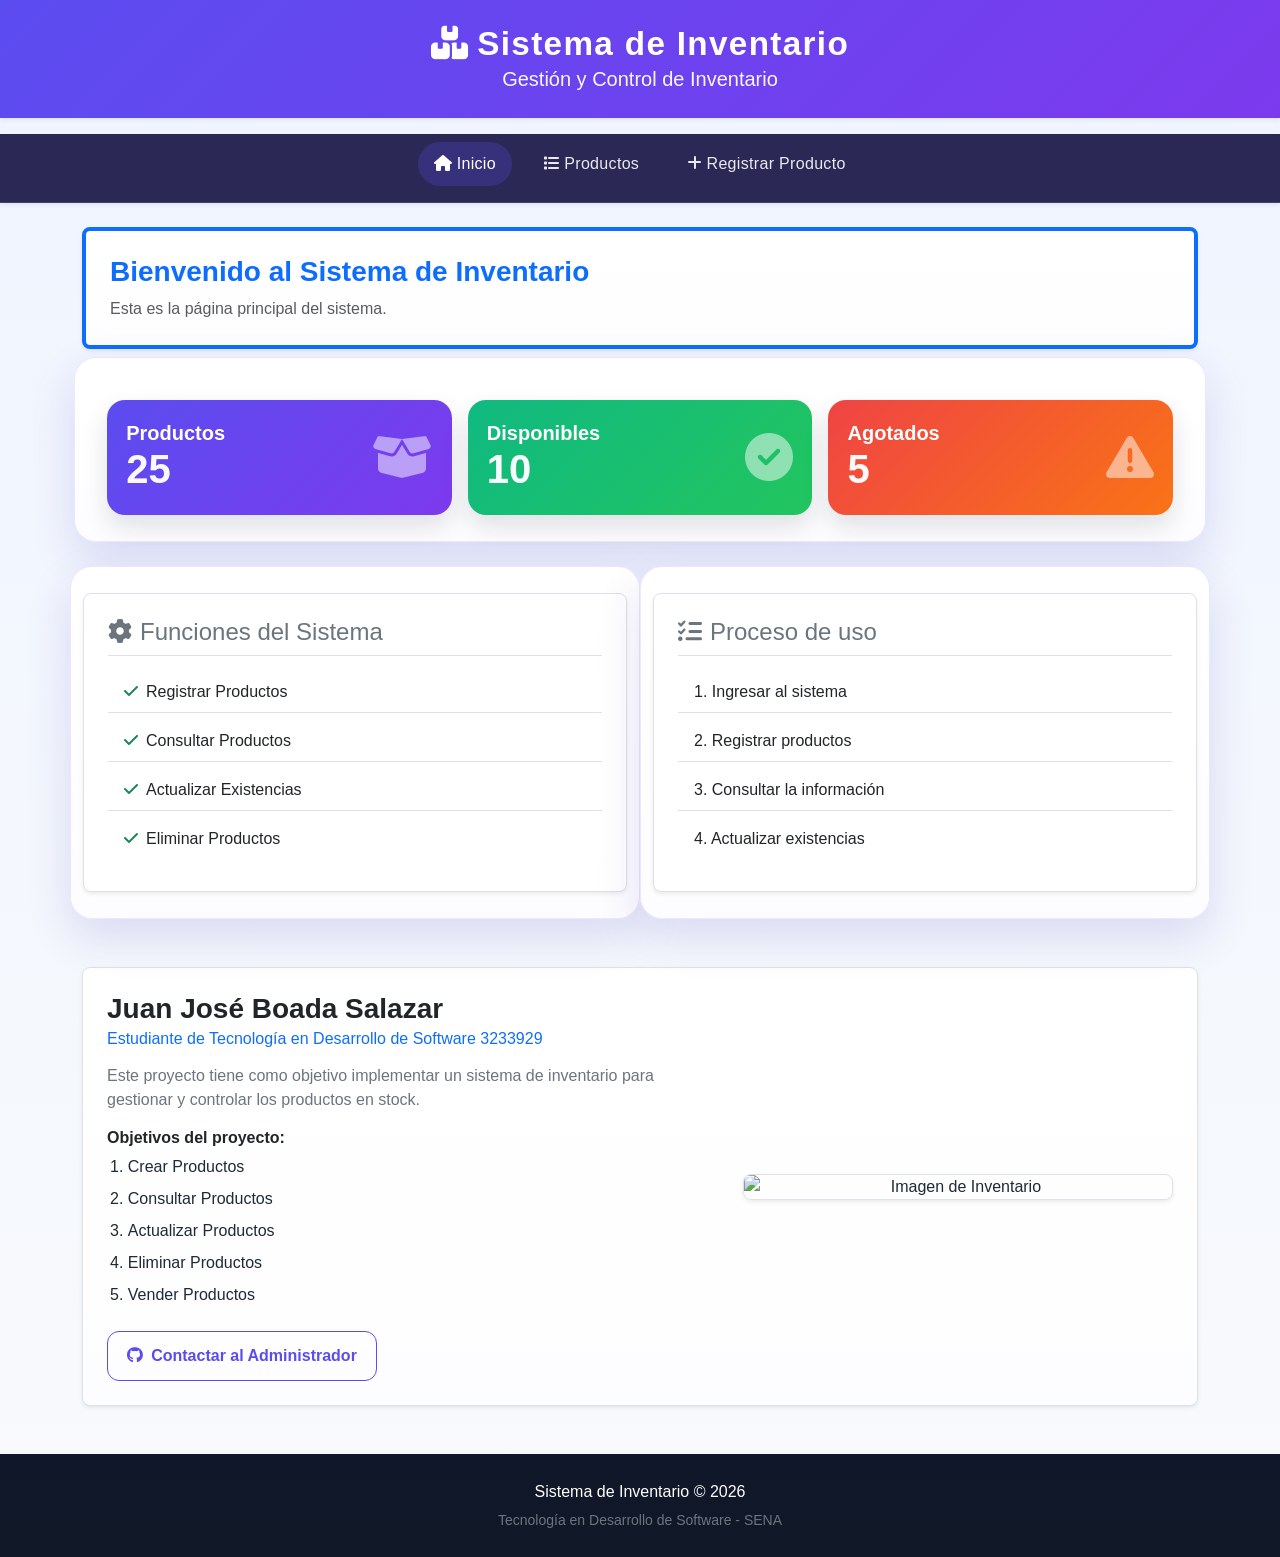
==== index.html @ 5a864a8e "Initial commit: Sistema de Inventario Frontend and Backend" ====
<!DOCTYPE html>
<html lang="es">

<head>
    <meta charset="UTF-8">
    <meta name="viewport" content="width=device-width, initial-scale=1.0">
    <title>Sistema de Inventario</title>

    <!-- CSS de Bootstrap 5 -->
    <link href="https://cdn.jsdelivr.net/npm/bootstrap@5.3.3/dist/css/bootstrap.min.css" rel="stylesheet">
    <!-- Font Awesome (Iconos) -->
    <link rel="stylesheet" href="https://cdnjs.cloudflare.com/ajax/libs/font-awesome/6.4.0/css/all.min.css">
    <!-- Tu archivo CSS local -->
    <link rel="stylesheet" href="estilos.css">

</head>

<body class="bg-light">
    <script src="app.js"></script>
    <header class="bg-primary text-white text-center py-4 mb-3 shadow-sm">
        <h1 class="fw-bold m-0"><i class="fa-solid fa-boxes-stacked me-2"></i>Sistema de Inventario</h1>
        <p class="lead m-0">Gestión y Control de Inventario</p>
    </header>

    <!-- Menú de Navegación -->
    <nav class="navbar navbar-expand-lg navbar-dark bg-dark mb-4 shadow-sm">
        <div class="container">
            <button class="navbar-toggler" type="button" data-bs-toggle="collapse" data-bs-target="#navbarNav">
                <span class="navbar-toggler-icon"></span>
            </button>
            <div class="collapse navbar-collapse justify-content-center" id="navbarNav">
                <ul class="navbar-nav gap-3">
                    <li class="nav-item">
                        <a class="nav-link active" href="index.html"><i class="fa-solid fa-house me-1"></i>Inicio</a>
                    </li>
                    <li class="nav-item">
                        <a class="nav-link" href="productos.html"><i class="fa-solid fa-list me-1"></i>Productos</a>
                    </li>
                    <li class="nav-item">
                        <a class="nav-link" href="form.html"><i class="fa-solid fa-plus me-1"></i>Registrar Producto</a>
                    </li>
                </ul>
            </div>
        </div>
    </nav>

    <!-- Contenido Principal -->
    <main class="container my-4">

        <!-- Sección: Mensaje de Bienvenida -->
        <section class="mb-4 p-4 bg-white rounded-3 shadow-sm border-start border-primary border-4">
            <h2 class="h3 text-primary fw-bold">Bienvenido al Sistema de Inventario</h2>
            <p class="mb-0 text-muted">Esta es la página principal del sistema.</p>
        </section>

        <!-- Tarjetas del Dashboard -->
        <section class="row g-3 mb-4">
            <div class="col-12 col-md-4">
                <div class="card h-100 shadow-sm border-0 bg-primary text-white">
                    <div class="card-body d-flex justify-content-between align-items-center">
                        <div>
                            <h3 class="h5 card-title m-0">Productos</h3>
                            <p class="display-6 fw-bold m-0">25</p>
                        </div>
                        <i class="fa-solid fa-box-open fa-3x opacity-50"></i>
                    </div>
                </div>
            </div>

            <div class="col-12 col-md-4">
                <div class="card h-100 shadow-sm border-0 bg-success text-white">
                    <div class="card-body d-flex justify-content-between align-items-center">
                        <div>
                            <h3 class="h5 card-title m-0">Disponibles</h3>
                            <p class="display-6 fw-bold m-0">10</p>
                        </div>
                        <i class="fa-solid fa-circle-check fa-3x opacity-50"></i>
                    </div>
                </div>
            </div>

            <div class="col-12 col-md-4">
                <div class="card h-100 shadow-sm border-0 bg-danger text-white">
                    <div class="card-body d-flex justify-content-between align-items-center">
                        <div>
                            <h3 class="h5 card-title m-0">Agotados</h3>
                            <p class="display-6 fw-bold m-0">5</p>
                        </div>
                        <i class="fa-solid fa-triangle-exclamation fa-3x opacity-50"></i>
                    </div>
                </div>
            </div>
        </section>

        <!-- Bloque de 2 Columnas para Listas de Funciones y Proceso -->
        <div class="row g-4 mb-4">
            <section class="col-12 col-md-6">
                <div class="p-4 bg-white rounded-3 shadow-sm h-100 border">
                    <h2 class="h4 text-secondary border-bottom pb-2 mb-3"><i class="fa-solid fa-gear me-2"></i>Funciones
                        del Sistema</h2>
                    <ul class="list-group list-group-flush">
                        <li class="list-group-item"><i class="fa-solid fa-check text-success me-2"></i>Registrar
                            Productos</li>
                        <li class="list-group-item"><i class="fa-solid fa-check text-success me-2"></i>Consultar
                            Productos</li>
                        <li class="list-group-item"><i class="fa-solid fa-check text-success me-2"></i>Actualizar
                            Existencias</li>
                        <li class="list-group-item"><i class="fa-solid fa-check text-success me-2"></i>Eliminar
                            Productos</li>
                    </ul>
                </div>
            </section>

            <section class="col-12 col-md-6">
                <div class="p-4 bg-white rounded-3 shadow-sm h-100 border">
                    <h2 class="h4 text-secondary border-bottom pb-2 mb-3"><i
                            class="fa-solid fa-list-check me-2"></i>Proceso de uso</h2>
                    <ol class="list-group list-group-numbered list-group-flush">
                        <li class="list-group-item">Ingresar al sistema</li>
                        <li class="list-group-item">Registrar productos</li>
                        <li class="list-group-item">Consultar la información</li>
                        <li class="list-group-item">Actualizar existencias</li>
                    </ol>
                </div>
            </section>
        </div>

        <!-- Sección Personal y Descripción -->
        <section class="p-4 bg-white rounded-3 shadow-sm border mb-4">
            <div class="row align-items-center g-4">
                <div class="col-12 col-lg-7">
                    <h2 class="h3 text-dark fw-bold mb-1">Juan José Boada Salazar</h2>
                    <h3 class="h6 text-primary mb-3">Estudiante de Tecnología en Desarrollo de Software 3233929</h3>
                    <p class="text-secondary">Este proyecto tiene como objetivo implementar un sistema de inventario
                        para gestionar y controlar los productos en stock.</p>

                    <h4 class="h6 fw-bold text-dark mt-3">Objetivos del proyecto:</h4>
                    <ol class="mb-4">
                        <li>Crear Productos</li>
                        <li>Consultar Productos</li>
                        <li>Actualizar Productos</li>
                        <li>Eliminar Productos</li>
                        <li>Vender Productos</li>
                    </ol>

                    <a href="https://github.com/Boadajuan" target="_blank" class="btn btn-outline-primary fw-bold">
                        <i class="fa-brands fa-github me-2"></i>Contactar al Administrador
                    </a>
                </div>

                <div class="col-12 col-lg-5 text-center">
                    <img src="https://img.magnific.com/vector-gratis/fondo-lista-productos_1300-243.jpg?semt=ais_test_b&w=740&q=80"
                        alt="Imagen de Inventario" class="img-fluid rounded-3 shadow-sm border">
                </div>
            </div>
        </section>

    </main>

    <!-- Pie de Página -->
    <footer class="bg-dark text-white text-center py-4 mt-5">
        <div class="container">
            <p class="m-0">Sistema de Inventario &copy; 2026</p>
            <small class="text-secondary">Tecnología en Desarrollo de Software - SENA</small>
        </div>
    </footer>

    <!-- JS de Bootstrap 5 (Permite que el menú móvil funcione) -->
    <script src="https://cdn.jsdelivr.net/npm/bootstrap@5.3.3/dist/js/bootstrap.bundle.min.js"></script>
</body>

</html>
---- estilos.css ----
:root {
    --bg: #f3f6ff;
    --panel: #ffffff;
    --panel-soft: #eef2ff;
    --primary: #5b4cf0;
    --primary-dark: #3727ae;
    --secondary: #1e1b4b;
    --accent: #14b8a6;
    --success: #22c55e;
    --warning: #f59e0b;
    --text: #1f2937;
    --muted: #64748b;
    --border: rgba(91, 76, 240, 0.12);
    --shadow: 0 18px 45px rgba(54, 39, 174, 0.14);
}

* {
    box-sizing: border-box;
}

body {
    margin: 0;
    font-family: "Segoe UI", Arial, sans-serif;
    background: linear-gradient(180deg, #eff4ff 0%, #f8fafc 100%);
    color: var(--text);
}

header {
    background: linear-gradient(135deg, var(--primary-dark), var(--primary), #8b5cf6);
    color: #fff;
    text-align: center;
    padding: 38px 20px 30px;
    box-shadow: 0 12px 30px rgba(55, 39, 174, 0.25);
}

header h1 {
    margin: 0;
    font-size: clamp(2rem, 2.6vw, 3rem);
    letter-spacing: 0.04em;
}

header p {
    margin: 10px 0 0;
    opacity: 0.95;
    font-size: 1.08rem;
}

nav {
    background: rgba(30, 27, 75, 0.92);
    padding: 14px 18px;
    text-align: center;
    display: flex;
    justify-content: center;
    align-items: center;
    flex-wrap: wrap;
    gap: 12px;
    position: sticky;
    top: 0;
    z-index: 10;
    backdrop-filter: blur(10px);
    border-bottom: 1px solid rgba(255, 255, 255, 0.1);
}

nav a {
    color: #fff;
    text-decoration: none;
    font-weight: 700;
    padding: 10px 18px;
    border-radius: 999px;
    transition: all 0.25s ease;
    letter-spacing: 0.02em;
}

nav a:hover,
nav a:focus {
    background: rgba(255, 255, 255, 0.12);
    text-decoration: none;
    transform: translateY(-1px);
}

main {
    width: min(1180px, 90%);
    margin: 30px auto;
}

section {
    background: linear-gradient(180deg, var(--panel) 0%, #fdfdff 100%);
    padding: 26px 24px;
    margin-bottom: 24px;
    border-radius: 22px;
    border: 1px solid var(--border);
    box-shadow: var(--shadow);
}

h2 {
    color: var(--primary-dark);
    margin-top: 0;
    font-size: clamp(1.5rem, 2vw, 2rem);
}

h3 {
    color: var(--secondary);
}

p,
li,
label,
input,
textarea,
button,
.table {
    font-size: 1rem;
}

ul,
ol {
    padding-left: 1.3rem;
    color: var(--text);
}

li {
    margin-bottom: 0.5rem;
}

img {
    display: block;
    max-width: 100%;
    height: auto;
    border-radius: 18px;
    box-shadow: 0 14px 30px rgba(30, 27, 75, 0.16);
}

footer {
    background: linear-gradient(180deg, #0f172a 0%, #111827 100%);
    color: #e5e7eb;
    text-align: center;
    padding: 26px 18px;
    line-height: 1.7;
}

footer p {
    margin: 0;
}

.table-responsive {
    overflow-x: auto;
    border-radius: 18px;
    box-shadow: inset 0 0 0 1px rgba(91, 76, 240, 0.12);
}

table {
    width: 100%;
    border-collapse: collapse;
    background: #fff;
    border-radius: 18px;
    overflow: hidden;
}

th {
    background: linear-gradient(135deg, var(--primary), #7c3aed);
    color: white;
    padding: 14px 12px;
    text-align: left;
    font-weight: 700;
}

td {
    padding: 14px 12px;
    border-bottom: 1px solid #edf2ff;
    color: var(--text);
}

tbody tr {
    transition: background 0.2s ease;
}

tbody tr:hover {
    background: #f5f3ff;
}

.tarjeta {
    background: linear-gradient(135deg, #ffffff 0%, var(--panel-soft) 100%);
    padding: 20px 18px;
    border-radius: 20px;
    box-shadow: 0 10px 24px rgba(91, 76, 240, 0.12);
    border: 1px solid rgba(91, 76, 240, 0.08);
    height: 100%;
}

.tarjeta h2 {
    font-size: 1.15rem;
    margin-bottom: 12px;
    color: var(--secondary);
    text-transform: uppercase;
    letter-spacing: 0.05em;
}

.tarjeta h3 {
    font-size: 0.98rem;
    color: var(--muted);
    font-weight: 600;
    margin: 8px 0;
}

.navbar {
    background: rgba(30, 27, 75, 0.94) !important;
    border-bottom: 1px solid rgba(255, 255, 255, 0.12);
    box-shadow: 0 12px 30px rgba(17, 24, 39, 0.1);
}

.navbar-nav {
    gap: 10px;
}

.nav-link {
    color: rgba(255, 255, 255, 0.9) !important;
    border-radius: 999px;
    padding: 10px 16px !important;
    transition: all 0.25s ease;
}

.nav-link:hover,
.nav-link.active {
    background: rgba(91, 76, 240, 0.25) !important;
    color: #fff !important;
}

.card {
    border-radius: 18px !important;
    border: none !important;
    box-shadow: 0 12px 24px rgba(15, 23, 42, 0.12) !important;
}

.card-body {
    padding: 1.35rem 1.2rem !important;
}

.card h3 {
    color: #fff !important;
    font-weight: 700 !important;
}

.card p {
    color: rgba(255, 255, 255, 0.96);
}

.bg-primary {
    background: linear-gradient(135deg, var(--primary), #7c3aed) !important;
}

.bg-success {
    background: linear-gradient(135deg, #10b981, #22c55e) !important;
}

.bg-danger {
    background: linear-gradient(135deg, #ef4444, #f97316) !important;
}

.btn {
    border-radius: 12px !important;
    padding: 0.75rem 1.2rem !important;
    font-weight: 700 !important;
}

.btn-outline-primary {
    border-color: var(--primary) !important;
    color: var(--primary) !important;
}

.btn-outline-primary:hover {
    background: var(--primary) !important;
    color: #fff !important;
}

form {
    display: grid;
    gap: 16px;
}

form .nombre,
form .descripcion,
form .precio,
form .cantidad {
    font-weight: 700;
    color: var(--secondary);
    margin-bottom: -6px;
}

input[type="text"],
input[type="number"],
textarea {
    width: 100%;
    padding: 12px 14px;
    border: 1px solid rgba(91, 76, 240, 0.2);
    border-radius: 12px;
    background: #f8faff;
    color: var(--text);
    transition: border-color 0.2s ease, box-shadow 0.2s ease, transform 0.2s ease;
}

input[type="text"]:focus,
input[type="number"]:focus,
textarea:focus {
    outline: none;
    border-color: var(--primary);
    box-shadow: 0 0 0 4px rgba(91, 76, 240, 0.12);
}

textarea {
    min-height: 120px;
    resize: vertical;
}

.btn-registrar,
.btn-limpiar {
    padding: 12px 20px;
    border: none;
    border-radius: 12px;
    font-weight: 700;
    cursor: pointer;
    transition: transform 0.2s ease, opacity 0.2s ease;
}

.btn-registrar {
    background: linear-gradient(135deg, var(--primary), #7c3aed);
    color: white;
    box-shadow: 0 12px 24px rgba(91, 76, 240, 0.24);
}

.btn-limpiar {
    background: #e2e8f0;
    color: var(--secondary);
}

.btn-registrar:hover,
.btn-limpiar:hover {
    transform: translateY(-1px);
    opacity: 0.97;
}

@media (max-width: 768px) {
    nav {
        gap: 8px;
        padding: 12px 10px;
    }

    nav a {
        font-size: 0.9rem;
        padding: 8px 12px;
    }

    main {
        width: min(94%, 1160px);
    }

    section {
        padding: 20px 16px;
        border-radius: 18px;
    }

    header {
        padding: 30px 18px 24px;
    }
}

@media (max-width: 480px) {
    header h1 {
        font-size: 1.8rem;
    }

    header p {
        font-size: 0.95rem;
    }

    table th,
    table td {
        padding: 10px 8px;
    }
}
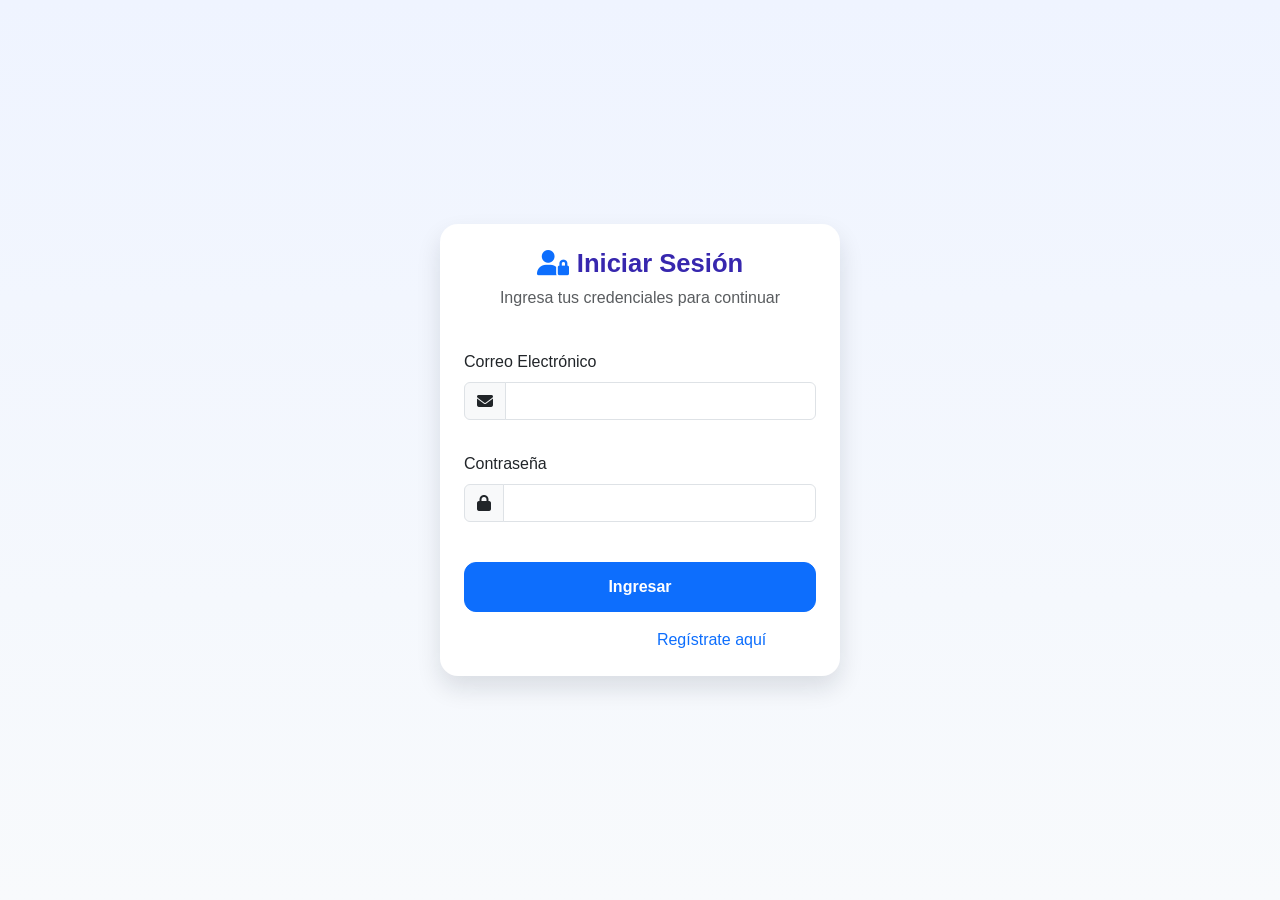
==== commit cbe3b268: "Implementar sistema de inicio de sesión y registro" ====
--- a/index.html
+++ b/index.html
@@ -38,6 +38,9 @@
                     </li>
                     <li class="nav-item">
                         <a class="nav-link" href="form.html"><i class="fa-solid fa-plus me-1"></i>Registrar Producto</a>
+                    </li>
+                    <li class="nav-item">
+                        <a class="nav-link text-danger fw-bold" href="#" onclick="cerrarSesion()"><i class="fa-solid fa-right-from-bracket me-1"></i>Cerrar Sesión</a>
                     </li>
                 </ul>
             </div>
